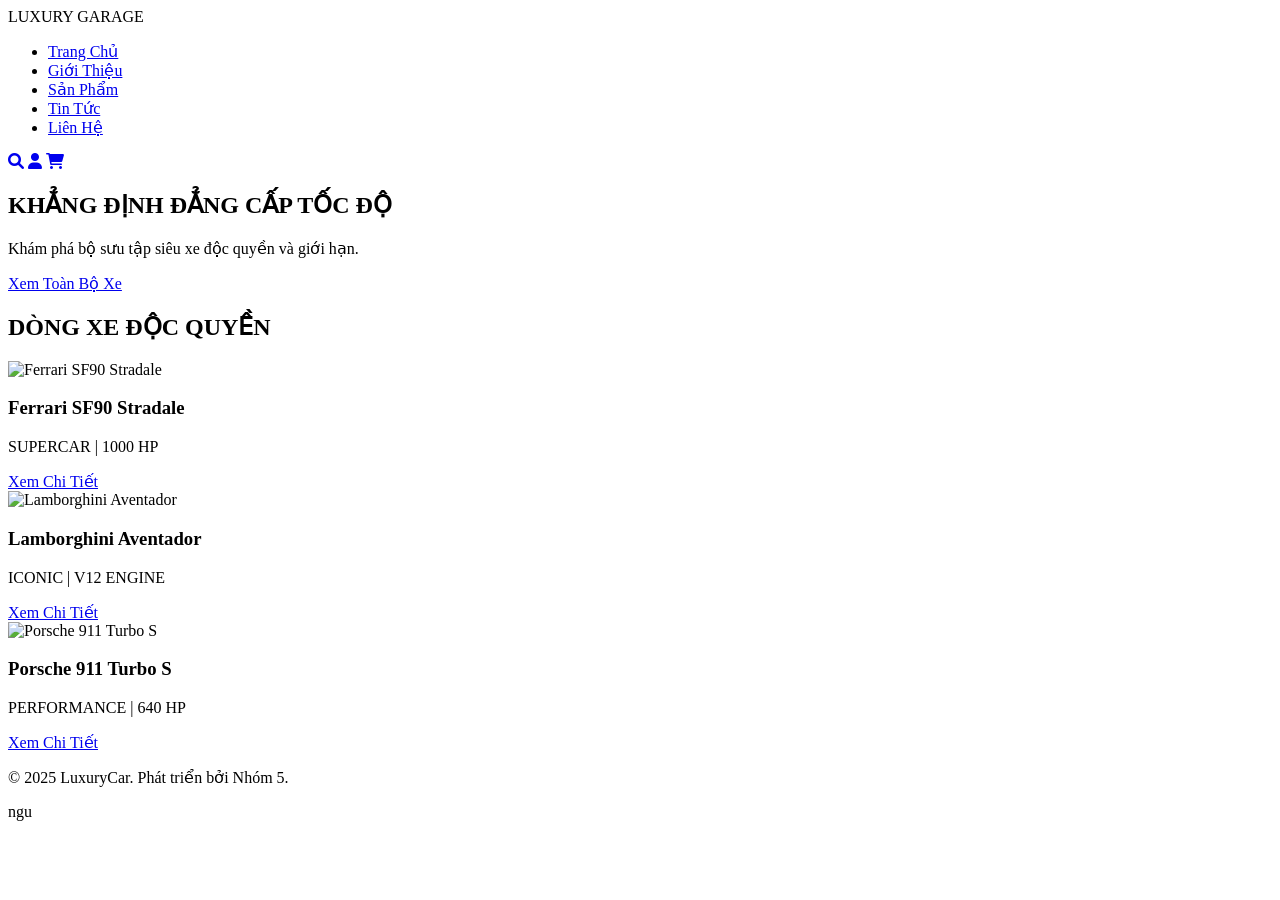
==== BTL_PTUngdungWeb nhóm 5/BTL_PTUngdungWeb nhóm 5/index.html @ feacf064 "Update index.html" ====
<!DOCTYPE html>
<html lang="vi">
<head>
    <meta charset="UTF-8">
    <meta name="viewport" content="width=device-width, initial-scale=1.0">
    <title>LuxuryCar - Website Bán Siêu Xe Đẳng Cấp</title>
    <link rel="stylesheet" href="css/style.css">
    <link rel="stylesheet" href="https://cdnjs.cloudflare.com/ajax/libs/font-awesome/6.0.0-beta3/css/all.min.css">
</head>
<body>
    <header class="main-header">
        <div class="logo">LUXURY GARAGE</div>
        <nav class="main-nav">
            <ul>
                <li><a href="index.html">Trang Chủ</a></li>
                <li><a href="gioithieu.html">Giới Thiệu</a></li>
                <li><a href="sanpham.html">Sản Phẩm</a></li>
                <li><a href="tintuc.html">Tin Tức</a></li>
                <li><a href="lienhe.html">Liên Hệ</a></li>
            </ul>
        </nav>
        <div class="user-actions">
            <a href="search.html" title="Tìm Kiếm"><i class="fas fa-search"></i></a>
            <a href="login.html" title="Đăng Nhập"><i class="fas fa-user"></i></a>
            <a href="giohang.html" title="Giỏ Hàng"><i class="fas fa-shopping-cart"></i></a>
        </div>
    </header>

    <section class="hero-banner">
        <div class="hero-content">
            <h1>KHẲNG ĐỊNH ĐẲNG CẤP TỐC ĐỘ</h1>
            <p>Khám phá bộ sưu tập siêu xe độc quyền và giới hạn.</p>
            <a href="sanpham.html" class="btn-primary">Xem Toàn Bộ Xe</a>
        </div>
    </section>

    <section class="product-showcase">
        <h2>DÒNG XE ĐỘC QUYỀN</h2>
        <div class="product-list">
            <div class="car-card">
                <img src="images/ferrari.jpg" alt="Ferrari SF90 Stradale">
                <div class="card-info">
                    <h3>Ferrari SF90 Stradale</h3>
                    <p class="tag">SUPERCAR | 1000 HP</p>
                    <a href="chitiet.html?id=1" class="btn-secondary">Xem Chi Tiết</a>
                </div>
            </div>
            
            <div class="car-card">
                <img src="images/lamborghini.jpg" alt="Lamborghini Aventador">
                <div class="card-info">
                    <h3>Lamborghini Aventador</h3>
                    <p class="tag">ICONIC | V12 ENGINE</p>
                    <a href="chitiet.html?id=2" class="btn-secondary">Xem Chi Tiết</a>
                </div>
            </div>

            <div class="car-card">
                <img src="images/pordche.jpg" alt="Porsche 911 Turbo S">
                <div class="card-info">
                    <h3>Porsche 911 Turbo S</h3>
                    <p class="tag">PERFORMANCE | 640 HP</p>
                    <a href="chitiet.html?id=3" class="btn-secondary">Xem Chi Tiết</a>
                </div>
            </div>
        </div>
    </section>

    <footer>
        <p>&copy; 2025 LuxuryCar. Phát triển bởi Nhóm 5. </p>
    </footer>

    <script src="js/scripts.js"></script>
</body>
</html>


ngu
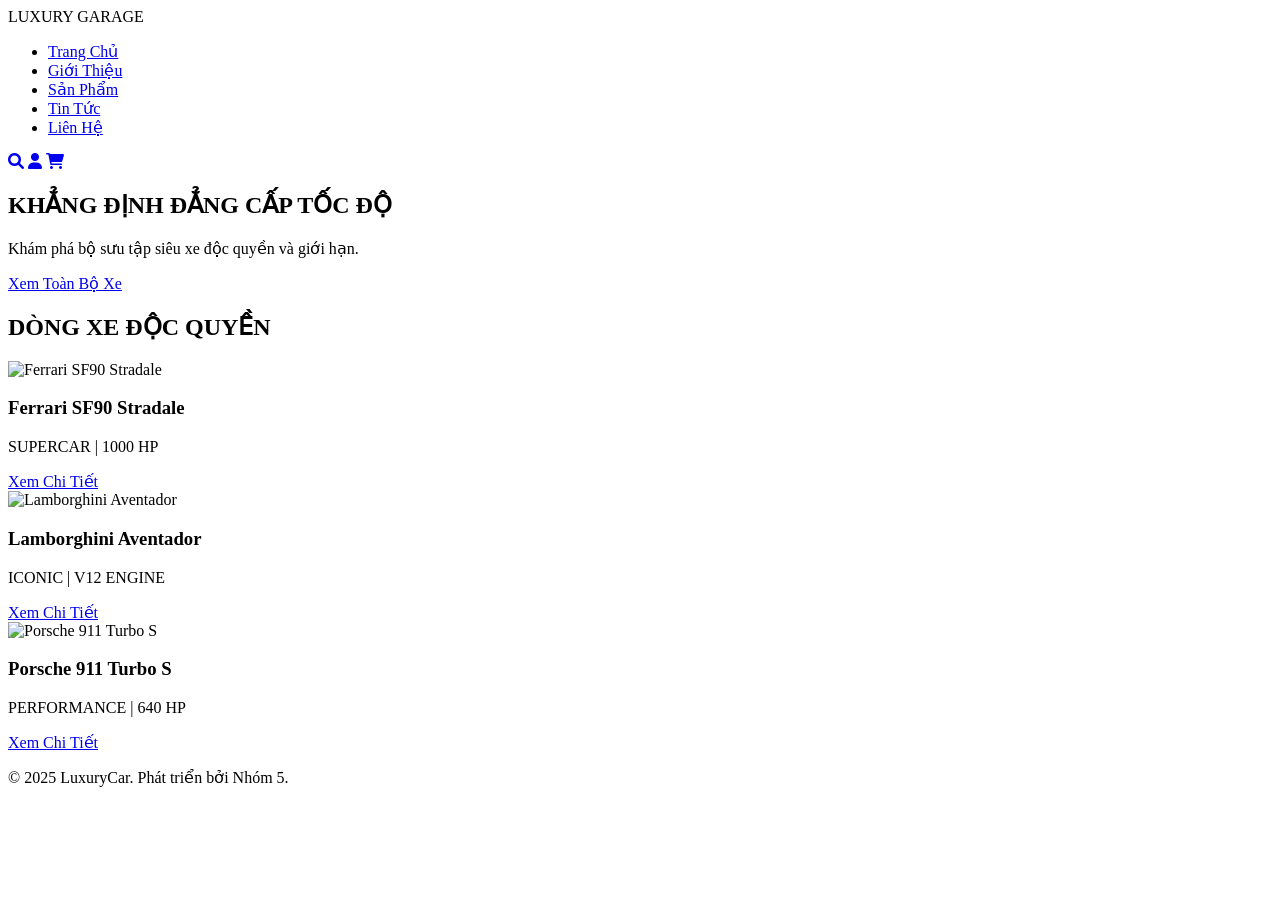
==== commit 5acfe40d: "Merge branch 'main' of https://github.com/HaDiLuc/b-i-t-p-gi-a-k-" ====
--- a/BTL_PTUngdungWeb nhóm 5/BTL_PTUngdungWeb nhóm 5/index.html
+++ b/BTL_PTUngdungWeb nhóm 5/BTL_PTUngdungWeb nhóm 5/index.html
@@ -73,6 +73,3 @@
     <script src="js/scripts.js"></script>
 </body>
 </html>
-
-
-ngu
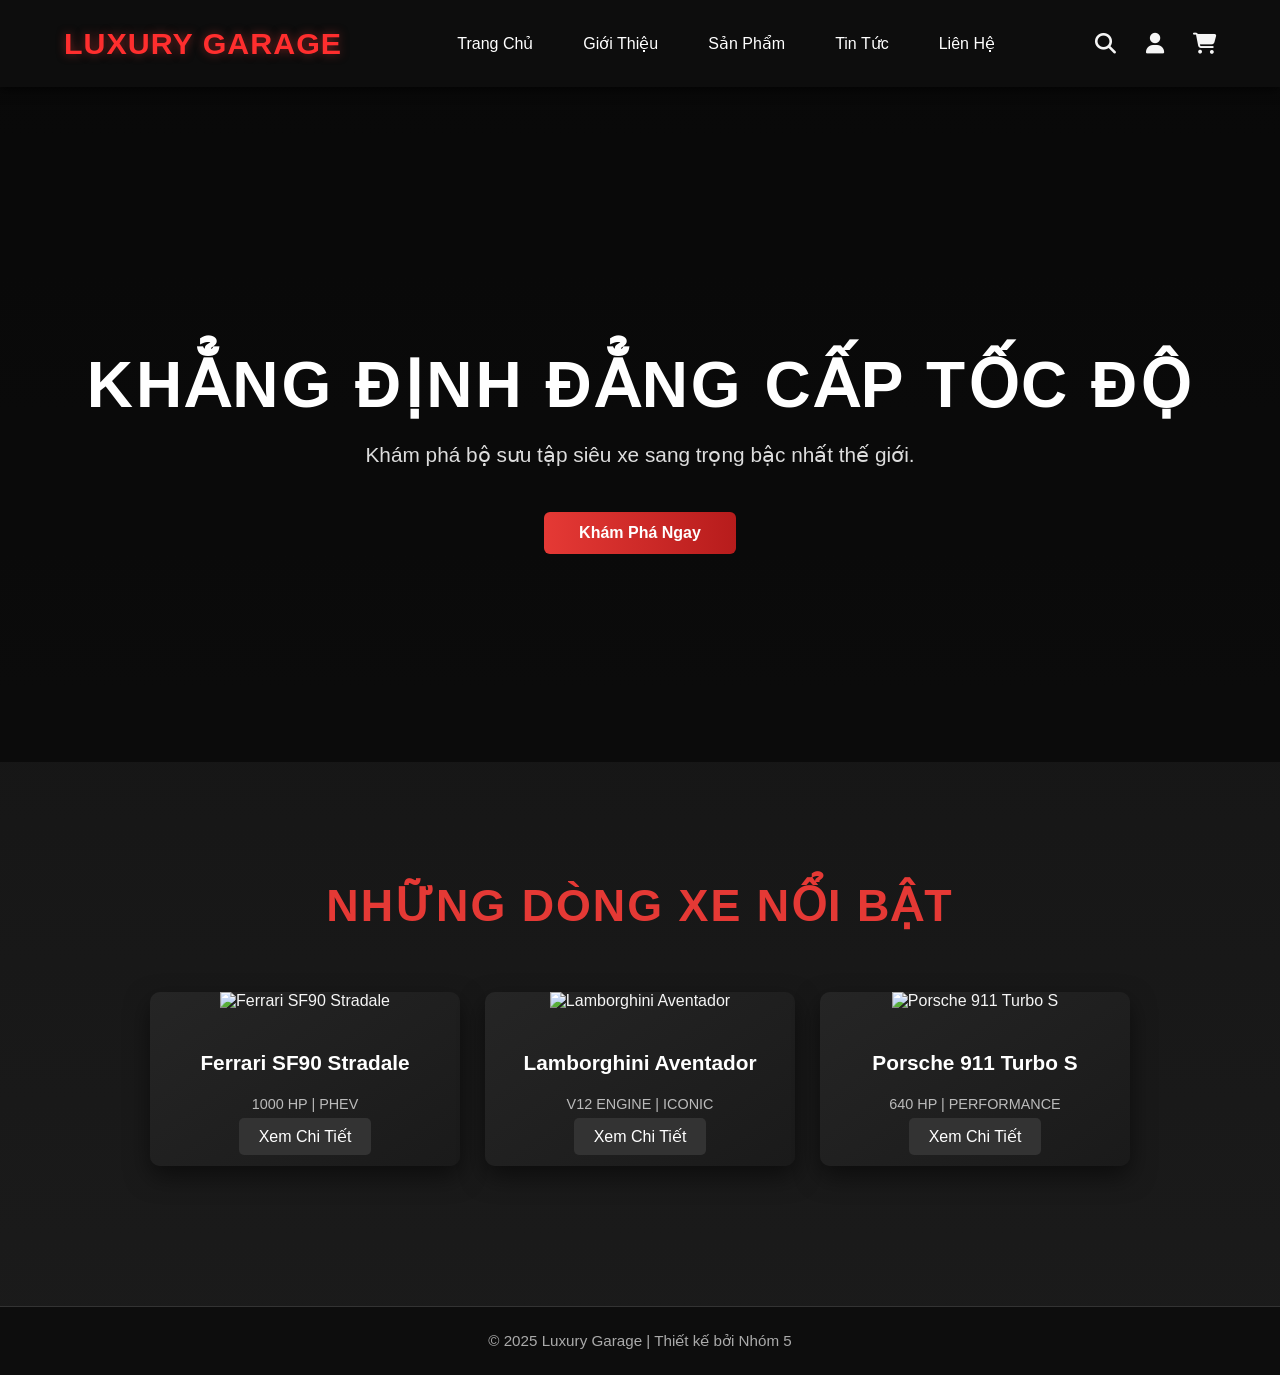
==== commit bbecb876: "v 1.0.0" ====
--- a/BTL_PTUngdungWeb nhóm 5/BTL_PTUngdungWeb nhóm 5/index.html
+++ b/BTL_PTUngdungWeb nhóm 5/BTL_PTUngdungWeb nhóm 5/index.html
@@ -1,75 +1,75 @@
 <!DOCTYPE html>
 <html lang="vi">
 <head>
-    <meta charset="UTF-8">
-    <meta name="viewport" content="width=device-width, initial-scale=1.0">
-    <title>LuxuryCar - Website Bán Siêu Xe Đẳng Cấp</title>
-    <link rel="stylesheet" href="css/style.css">
-    <link rel="stylesheet" href="https://cdnjs.cloudflare.com/ajax/libs/font-awesome/6.0.0-beta3/css/all.min.css">
+  <meta charset="UTF-8">
+  <meta name="viewport" content="width=device-width, initial-scale=1.0">
+  <title>Luxury Garage - Siêu Xe Đẳng Cấp</title>
+  <link rel="stylesheet" href="css/style.css">
+  <link rel="stylesheet" href="https://cdnjs.cloudflare.com/ajax/libs/font-awesome/6.5.0/css/all.min.css">
 </head>
 <body>
-    <header class="main-header">
-        <div class="logo">LUXURY GARAGE</div>
-        <nav class="main-nav">
-            <ul>
-                <li><a href="index.html">Trang Chủ</a></li>
-                <li><a href="gioithieu.html">Giới Thiệu</a></li>
-                <li><a href="sanpham.html">Sản Phẩm</a></li>
-                <li><a href="tintuc.html">Tin Tức</a></li>
-                <li><a href="lienhe.html">Liên Hệ</a></li>
-            </ul>
-        </nav>
-        <div class="user-actions">
-            <a href="search.html" title="Tìm Kiếm"><i class="fas fa-search"></i></a>
-            <a href="login.html" title="Đăng Nhập"><i class="fas fa-user"></i></a>
-            <a href="giohang.html" title="Giỏ Hàng"><i class="fas fa-shopping-cart"></i></a>
+  <header class="main-header">
+    <div class="logo">LUXURY GARAGE</div>
+    <nav class="main-nav">
+      <ul>
+        <li><a href="index.html" class="active">Trang Chủ</a></li>
+        <li><a href="gioithieu.html">Giới Thiệu</a></li>
+        <li><a href="carslist.html">Sản Phẩm</a></li>
+        <li><a href="tintuc.html">Tin Tức</a></li>
+        <li><a href="lienhe.html">Liên Hệ</a></li>
+      </ul>
+    </nav>
+    <div class="user-actions">
+      <a href="search.html" title="Tìm Kiếm"><i class="fas fa-search"></i></a>
+      <a href="login.html" title="Đăng Nhập"><i class="fas fa-user"></i></a>
+      <a href="giohang.html" title="Giỏ Hàng"><i class="fas fa-shopping-cart"></i></a>
+    </div>
+  </header>
+
+  <section class="hero-banner">
+    <div class="hero-content">
+      <h1>KHẲNG ĐỊNH ĐẲNG CẤP TỐC ĐỘ</h1>
+      <p>Khám phá bộ sưu tập siêu xe sang trọng bậc nhất thế giới.</p>
+      <a href="carslist.html" class="btn-primary">Khám Phá Ngay</a>
+    </div>
+  </section>
+
+  <section class="product-showcase">
+    <h2>NHỮNG DÒNG XE NỔI BẬT</h2>
+    <div class="product-list">
+      <div class="car-card">
+        <img src="images/ferrari.jpg" alt="Ferrari SF90 Stradale">
+        <div class="card-info">
+          <h3>Ferrari SF90 Stradale</h3>
+          <p class="tag">1000 HP | PHEV</p>
+          <a href="chitiet.html" class="btn-secondary">Xem Chi Tiết</a>
         </div>
-    </header>
+      </div>
 
-    <section class="hero-banner">
-        <div class="hero-content">
-            <h1>KHẲNG ĐỊNH ĐẲNG CẤP TỐC ĐỘ</h1>
-            <p>Khám phá bộ sưu tập siêu xe độc quyền và giới hạn.</p>
-            <a href="sanpham.html" class="btn-primary">Xem Toàn Bộ Xe</a>
+      <div class="car-card">
+        <img src="images/lamborghini.jpg" alt="Lamborghini Aventador">
+        <div class="card-info">
+          <h3>Lamborghini Aventador</h3>
+          <p class="tag">V12 ENGINE | ICONIC</p>
+          <a href="chitiet.html" class="btn-secondary">Xem Chi Tiết</a>
         </div>
-    </section>
+      </div>
 
-    <section class="product-showcase">
-        <h2>DÒNG XE ĐỘC QUYỀN</h2>
-        <div class="product-list">
-            <div class="car-card">
-                <img src="images/ferrari.jpg" alt="Ferrari SF90 Stradale">
-                <div class="card-info">
-                    <h3>Ferrari SF90 Stradale</h3>
-                    <p class="tag">SUPERCAR | 1000 HP</p>
-                    <a href="chitiet.html?id=1" class="btn-secondary">Xem Chi Tiết</a>
-                </div>
-            </div>
-            
-            <div class="car-card">
-                <img src="images/lamborghini.jpg" alt="Lamborghini Aventador">
-                <div class="card-info">
-                    <h3>Lamborghini Aventador</h3>
-                    <p class="tag">ICONIC | V12 ENGINE</p>
-                    <a href="chitiet.html?id=2" class="btn-secondary">Xem Chi Tiết</a>
-                </div>
-            </div>
+      <div class="car-card">
+        <img src="images/pordche.jpg" alt="Porsche 911 Turbo S">
+        <div class="card-info">
+          <h3>Porsche 911 Turbo S</h3>
+          <p class="tag">640 HP | PERFORMANCE</p>
+          <a href="chitiet.html" class="btn-secondary">Xem Chi Tiết</a>
+        </div>
+      </div>
+    </div>
+  </section>
 
-            <div class="car-card">
-                <img src="images/pordche.jpg" alt="Porsche 911 Turbo S">
-                <div class="card-info">
-                    <h3>Porsche 911 Turbo S</h3>
-                    <p class="tag">PERFORMANCE | 640 HP</p>
-                    <a href="chitiet.html?id=3" class="btn-secondary">Xem Chi Tiết</a>
-                </div>
-            </div>
-        </div>
-    </section>
+  <footer>
+    <p>&copy; 2025 Luxury Garage | Thiết kế bởi Nhóm 5</p>
+  </footer>
 
-    <footer>
-        <p>&copy; 2025 LuxuryCar. Phát triển bởi Nhóm 5. </p>
-    </footer>
-
-    <script src="js/scripts.js"></script>
+  <script src="js/scripts.js"></script>
 </body>
 </html>
--- a/BTL_PTUngdungWeb nhóm 5/BTL_PTUngdungWeb nhóm 5/css/style.css
+++ b/BTL_PTUngdungWeb nhóm 5/BTL_PTUngdungWeb nhóm 5/css/style.css
@@ -0,0 +1,488 @@
+/* ======================== */
+/* PHONG CÁCH CHUNG */
+/* ======================== */
+body {
+    font-family: 'Segoe UI', Tahoma, Geneva, Verdana, sans-serif;
+    margin: 0;
+    padding: 0;
+    background: linear-gradient(180deg, #111 0%, #1b1b1b 100%);
+    color: #f5f5f5;
+    scroll-behavior: smooth;
+}
+a {
+    text-decoration: none;
+    color: inherit;
+    transition: color 0.3s ease;
+}
+
+/* ======================== */
+/* HEADER */
+/* ======================== */
+.main-header {
+    background-color: rgba(13, 13, 13, 0.98);
+    padding: 18px 5%;
+    display: flex;
+    justify-content: space-between;
+    align-items: center;
+    box-shadow: 0 3px 10px rgba(0, 0, 0, 0.6);
+    position: sticky;
+    top: 0;
+    z-index: 1000;
+    backdrop-filter: blur(8px);
+}
+.logo {
+    font-size: 1.9em;
+    font-weight: 900;
+    letter-spacing: 1px;
+    color: #ff2e2e;
+    text-shadow: 0 0 10px rgba(229, 57, 53, 0.5);
+    transition: transform 0.3s ease;
+}
+.logo:hover {
+    transform: scale(1.05);
+}
+.main-nav ul {
+    list-style: none;
+    display: flex;
+    gap: 10px;
+}
+.main-nav li a {
+    color: white;
+    padding: 10px 20px;
+    font-weight: 500;
+    border-radius: 5px;
+    transition: all 0.3s ease;
+}
+.main-nav li a:hover {
+    background-color: #e53935;
+    color: white;
+    box-shadow: 0 0 10px rgba(229, 57, 53, 0.6);
+}
+.user-actions a {
+    color: #f5f5f5;
+    margin-left: 25px;
+    font-size: 1.3em;
+}
+.user-actions a:hover {
+    color: #e53935;
+}
+
+/* ======================== */
+/* HERO BANNER */
+/* ======================== */
+.hero-banner {
+    background: url('images/banner.jpg') no-repeat center center/cover;
+    height: 75vh;
+    display: flex;
+    justify-content: center;
+    align-items: center;
+    text-align: center;
+    position: relative;
+}
+.hero-banner::before {
+    content: "";
+    position: absolute;
+    inset: 0;
+    background: rgba(0, 0, 0, 0.5);
+}
+.hero-content {
+    z-index: 10;
+    color: #fff;
+    animation: fadeInUp 1.5s ease;
+}
+.hero-content h1 {
+    font-size: 4em;
+    letter-spacing: 3px;
+    margin-bottom: 15px;
+    text-transform: uppercase;
+}
+.hero-content p {
+    font-size: 1.3em;
+    font-weight: 300;
+    color: #ddd;
+}
+@keyframes fadeInUp {
+    0% { opacity: 0; transform: translateY(30px); }
+    100% { opacity: 1; transform: translateY(0); }
+}
+
+/* ======================== */
+/* BUTTONS */
+/* ======================== */
+.btn-primary {
+    background: linear-gradient(90deg, #e53935, #b71c1c);
+    color: white;
+    padding: 12px 35px;
+    border-radius: 6px;
+    font-weight: bold;
+    margin-top: 25px;
+    display: inline-block;
+    transition: all 0.3s ease;
+}
+.btn-primary:hover {
+    background: linear-gradient(90deg, #ff5c5c, #e53935);
+    transform: translateY(-3px);
+    box-shadow: 0 0 15px rgba(229, 57, 53, 0.6);
+}
+.btn-secondary {
+    background-color: #333;
+    color: white;
+    padding: 10px 20px;
+    border-radius: 5px;
+}
+.btn-secondary:hover {
+    background-color: #e53935;
+}
+
+/* ======================== */
+/* PRODUCT SHOWCASE */
+/* ======================== */
+.product-showcase {
+    padding: 80px 5%;
+    text-align: center;
+}
+.product-showcase h2 {
+    font-size: 2.8em;
+    color: #e53935;
+    margin-bottom: 60px;
+    text-transform: uppercase;
+    letter-spacing: 2px;
+}
+.product-list {
+    display: flex;
+    justify-content: center;
+    flex-wrap: wrap;
+    gap: 25px;
+}
+.car-card {
+    background: linear-gradient(145deg, #252525, #1a1a1a);
+    border-radius: 10px;
+    box-shadow: 0 10px 25px rgba(0,0,0,0.5);
+    overflow: hidden;
+    width: 310px;
+    transition: transform 0.3s ease, box-shadow 0.3s ease;
+}
+.car-card:hover {
+    transform: translateY(-10px);
+    box-shadow: 0 15px 30px rgba(229, 57, 53, 0.3);
+}
+.car-card img {
+    width: 100%;
+    height: 210px;
+    object-fit: cover;
+}
+.card-info {
+    padding: 20px;
+}
+.card-info h3 {
+    font-size: 1.3em;
+    color: #fff;
+}
+.card-info .tag {
+    color: #bbb;
+    font-size: 0.9em;
+    margin-bottom: 15px;
+}
+
+/* ======================== */
+/* CAR DETAIL PAGE */
+/* ======================== */
+.car-detail-section h1 {
+    text-align: center;
+    color: #e53935;
+    font-size: 3.2em;
+    text-transform: uppercase;
+    margin-bottom: 40px;
+}
+.car-gallery {
+    text-align: center;
+}
+.car-gallery .main-image {
+    max-height: 480px;
+    width: 100%;
+    border-radius: 10px;
+    box-shadow: 0 8px 20px rgba(0, 0, 0, 0.5);
+}
+.thumbnail-images {
+    display: flex;
+    justify-content: center;
+    gap: 15px;
+    margin-top: 15px;
+}
+.thumbnail-images img {
+    width: 30%;
+    height: 100px;
+    border-radius: 6px;
+    cursor: pointer;
+    opacity: 0.8;
+    transition: all 0.3s ease;
+}
+.thumbnail-images img:hover {
+    opacity: 1;
+    transform: scale(1.05);
+}
+.car-info-grid {
+    display: grid;
+    grid-template-columns: 2fr 1fr;
+    gap: 40px;
+    margin: 50px auto;
+}
+.car-specs, .car-price-action {
+    background: #2b2b2b;
+    padding: 25px;
+    border-radius: 10px;
+    box-shadow: 0 6px 15px rgba(0,0,0,0.4);
+}
+.car-specs h2, .car-price-action h2 {
+    color: #e53935;
+    margin-bottom: 15px;
+}
+.car-specs li {
+    border-bottom: 1px dashed #444;
+    padding: 8px 0;
+}
+.price-tag {
+    color: #e53935;
+    font-weight: bold;
+    font-size: 2em;
+}
+
+/* ======================== */
+/* FOOTER */
+/* ======================== */
+footer {
+    background-color: #0d0d0d;
+    text-align: center;
+    padding: 25px 0;
+    font-size: 0.95em;
+    color: #aaa;
+    border-top: 1px solid #333;
+    margin-top: 60px;
+}
+footer p {
+    margin: 0;
+}
+
+/* ======================== */
+/* RESPONSIVE DESIGN */
+/* ======================== */
+@media (max-width: 992px) {
+    .car-info-grid {
+        grid-template-columns: 1fr;
+    }
+    .main-nav ul {
+        flex-wrap: wrap;
+        justify-content: center;
+    }
+    .logo {
+        font-size: 1.5em;
+    }
+}
+@media (max-width: 768px) {
+    .hero-content h1 {
+        font-size: 2.5em;
+    }
+    .car-card {
+        width: 90%;
+    }
+    .thumbnail-images img {
+        width: 30%;
+    }
+}
+/* ======================== */
+/* LEAFLET MAP STYLE (LIÊN HỆ TRANG) */
+/* ======================== */
+
+#map {
+    height: 480px;
+    width: 100%;
+    margin: 50px auto;
+    border: 2px solid #e53935;
+    border-radius: 12px;
+    box-shadow: 0 8px 20px rgba(0, 0, 0, 0.6);
+    transition: transform 0.3s ease, box-shadow 0.3s ease;
+}
+
+#map:hover {
+    transform: scale(1.01);
+    box-shadow: 0 12px 25px rgba(229, 57, 53, 0.4);
+}
+
+/* Tùy chỉnh giao diện control của Leaflet để hợp với nền tối */
+.leaflet-container {
+    background: #1a1a1a;
+    color: #fff;
+    border-radius: 10px;
+}
+
+.leaflet-control-zoom a {
+    background: #2b2b2b;
+    color: #fff !important;
+    border: 1px solid #444;
+    transition: all 0.2s ease;
+}
+
+.leaflet-control-zoom a:hover {
+    background: #e53935;
+    color: #fff !important;
+    border-color: #e53935;
+}
+
+/* Popup của Leaflet (phần thông tin showroom) */
+.leaflet-popup-content-wrapper {
+    background: #1f1f1f;
+    color: #fff;
+    border-radius: 10px;
+    border: 1px solid #e53935;
+    box-shadow: 0 4px 15px rgba(229, 57, 53, 0.4);
+}
+
+.leaflet-popup-tip {
+    background: #1f1f1f;
+    border-top: 1px solid #e53935;
+}
+
+/* Đảm bảo control (phóng to, thu nhỏ, logo) hiển thị rõ */
+.leaflet-control-attribution,
+.leaflet-control-scale-line {
+    background: rgba(0, 0, 0, 0.6);
+    color: #aaa;
+    font-size: 0.8em;
+    border-radius: 5px;
+    padding: 2px 6px;
+}
+
+/* ======================== */
+/* LIÊN HỆ TRANG - LUXURY STYLE */
+/* ======================== */
+
+.contact-form-section h2,
+.contact-info h2 {
+    color: #e53935;
+    text-align: center;
+    margin-bottom: 30px;
+    text-transform: uppercase;
+    letter-spacing: 2px;
+}
+
+.contact-form {
+    display: flex;
+    flex-wrap: wrap;
+    gap: 20px;
+    background: linear-gradient(145deg, #202020, #1a1a1a);
+    border: 1px solid #333;
+    padding: 40px;
+    border-radius: 12px;
+    max-width: 900px;
+    margin: 0 auto 70px;
+    box-shadow: 0 10px 25px rgba(0,0,0,0.5);
+}
+.contact-form select,
+.contact-form input,
+.contact-form textarea {
+    width: 100%;
+    padding: 12px 15px;
+    background-color: #2b2b2b;
+    color: #fff;
+    border: 1px solid #444;
+    border-radius: 6px;
+    font-size: 1em;
+    transition: all 0.3s ease;
+}
+.contact-form select:focus,
+.contact-form input:focus,
+.contact-form textarea:focus {
+    border-color: #e53935;
+    outline: none;
+    box-shadow: 0 0 10px rgba(229, 57, 53, 0.3);
+}
+.contact-form button {
+    flex: 1 1 100%;
+    background: linear-gradient(90deg, #e53935, #b71c1c);
+    border: none;
+    padding: 14px;
+    color: white;
+    font-weight: bold;
+    font-size: 1.1em;
+    border-radius: 6px;
+    transition: background 0.3s ease, transform 0.2s;
+    margin-top: 10px;
+}
+.contact-form button:hover {
+    background: linear-gradient(90deg, #ff5252, #e53935);
+    transform: translateY(-2px);
+    box-shadow: 0 0 15px rgba(229, 57, 53, 0.5);
+}
+
+/* CARD THÔNG TIN */
+.contact-grid {
+    display: flex;
+    justify-content: center;
+    flex-wrap: wrap;
+    gap: 25px;
+    margin-bottom: 60px;
+}
+.info-card {
+    background: linear-gradient(160deg, #232323, #1b1b1b);
+    flex: 1 1 300px;
+    padding: 25px;
+    border-radius: 10px;
+    border: 1px solid #333;
+    box-shadow: 0 5px 20px rgba(0,0,0,0.4);
+    transition: transform 0.3s ease, box-shadow 0.3s ease;
+}
+.info-card:hover {
+    transform: translateY(-8px);
+    box-shadow: 0 12px 25px rgba(229, 57, 53, 0.3);
+}
+.info-card h2 {
+    color: #e53935;
+    font-size: 1.2em;
+    margin-bottom: 10px;
+}
+.info-card p {
+    margin: 5px 0;
+    color: #ddd;
+    line-height: 1.5;
+}
+.info-card a {
+    color: #e53935;
+    transition: color 0.3s;
+}
+.info-card a:hover {
+    color: #ff6b6b;
+}
+
+/* MAP STYLE */
+#map {
+    height: 450px;
+    width: 100%;
+    margin: 40px auto 60px;
+    border: 2px solid #e53935;
+    border-radius: 12px;
+    box-shadow: 0 8px 20px rgba(0, 0, 0, 0.6);
+    transition: transform 0.3s ease, box-shadow 0.3s ease;
+}
+#map:hover {
+    transform: scale(1.01);
+    box-shadow: 0 12px 25px rgba(229, 57, 53, 0.4);
+}
+.leaflet-popup-content-wrapper {
+    background: #1f1f1f;
+    color: #fff;
+    border-radius: 10px;
+    border: 1px solid #e53935;
+}
+.leaflet-popup-tip {
+    background: #1f1f1f;
+}
+
+/* RESPONSIVE */
+@media (max-width: 768px) {
+    .contact-form {
+        padding: 25px;
+    }
+    .info-card {
+        flex: 1 1 100%;
+    }
+}
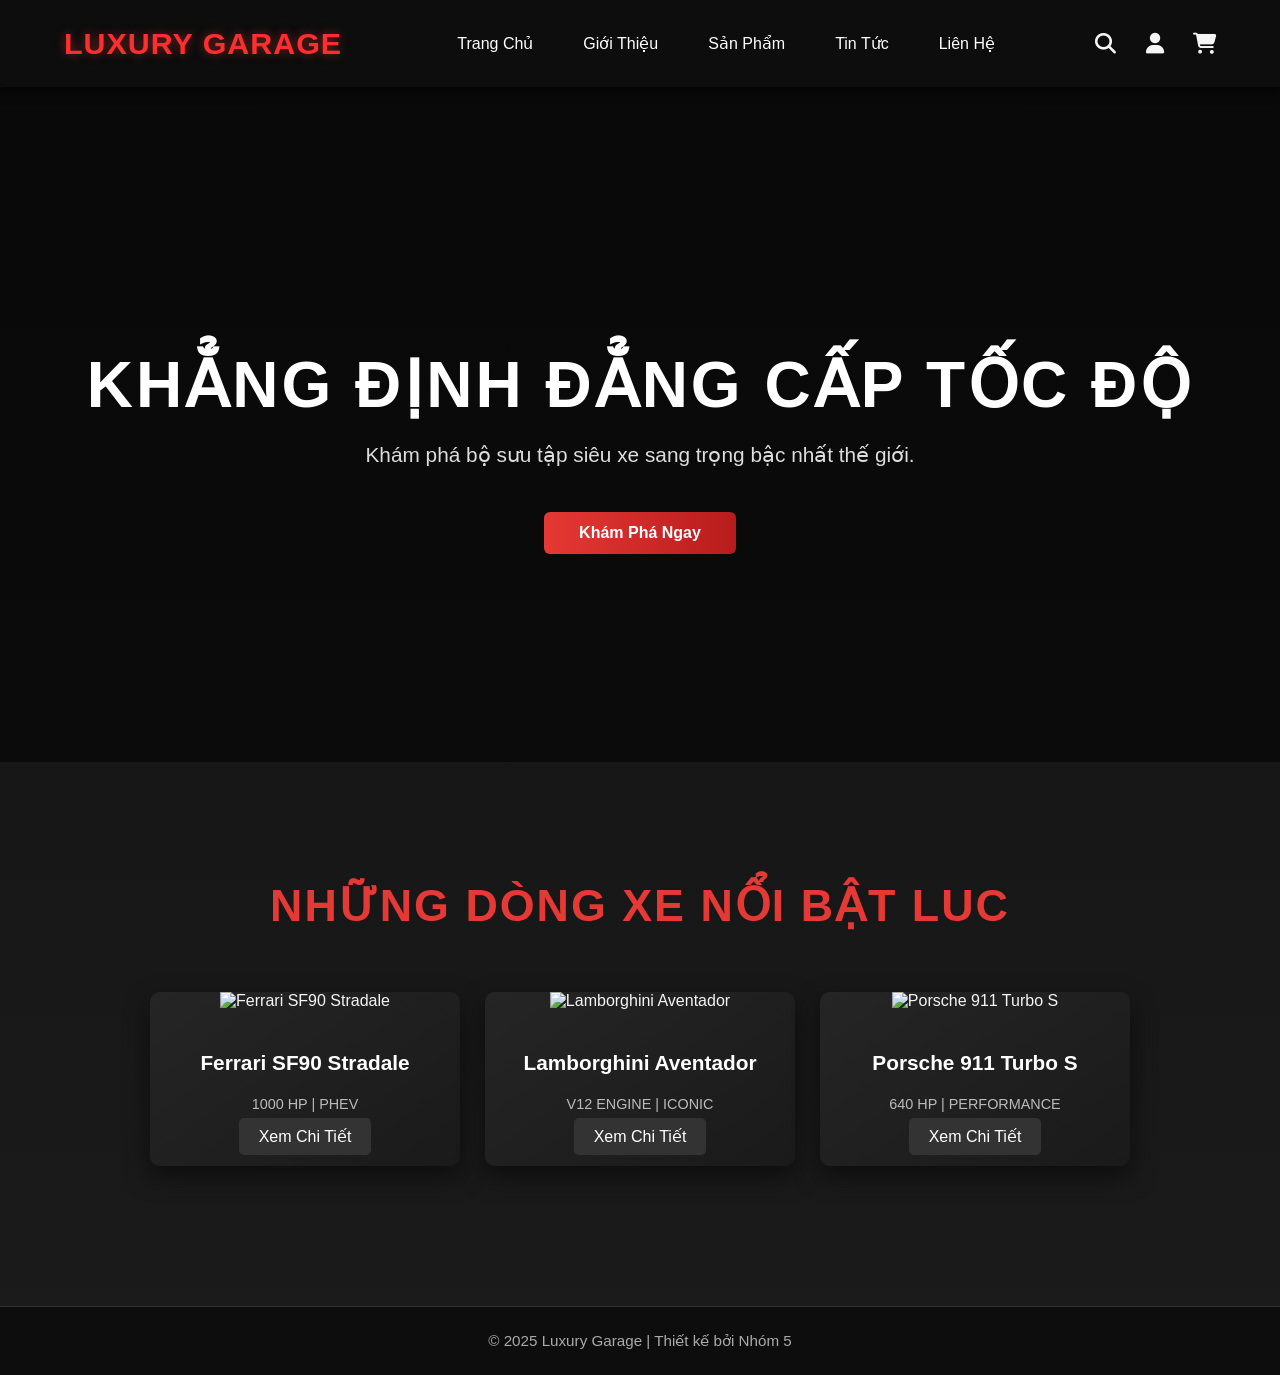
==== commit a8733ba9: "111" ====
--- a/BTL_PTUngdungWeb nhóm 5/BTL_PTUngdungWeb nhóm 5/index.html
+++ b/BTL_PTUngdungWeb nhóm 5/BTL_PTUngdungWeb nhóm 5/index.html
@@ -35,7 +35,7 @@
   </section>
 
   <section class="product-showcase">
-    <h2>NHỮNG DÒNG XE NỔI BẬT</h2>
+    <h2>NHỮNG DÒNG XE NỔI BẬT LUC</h2>
     <div class="product-list">
       <div class="car-card">
         <img src="images/ferrari.jpg" alt="Ferrari SF90 Stradale">
